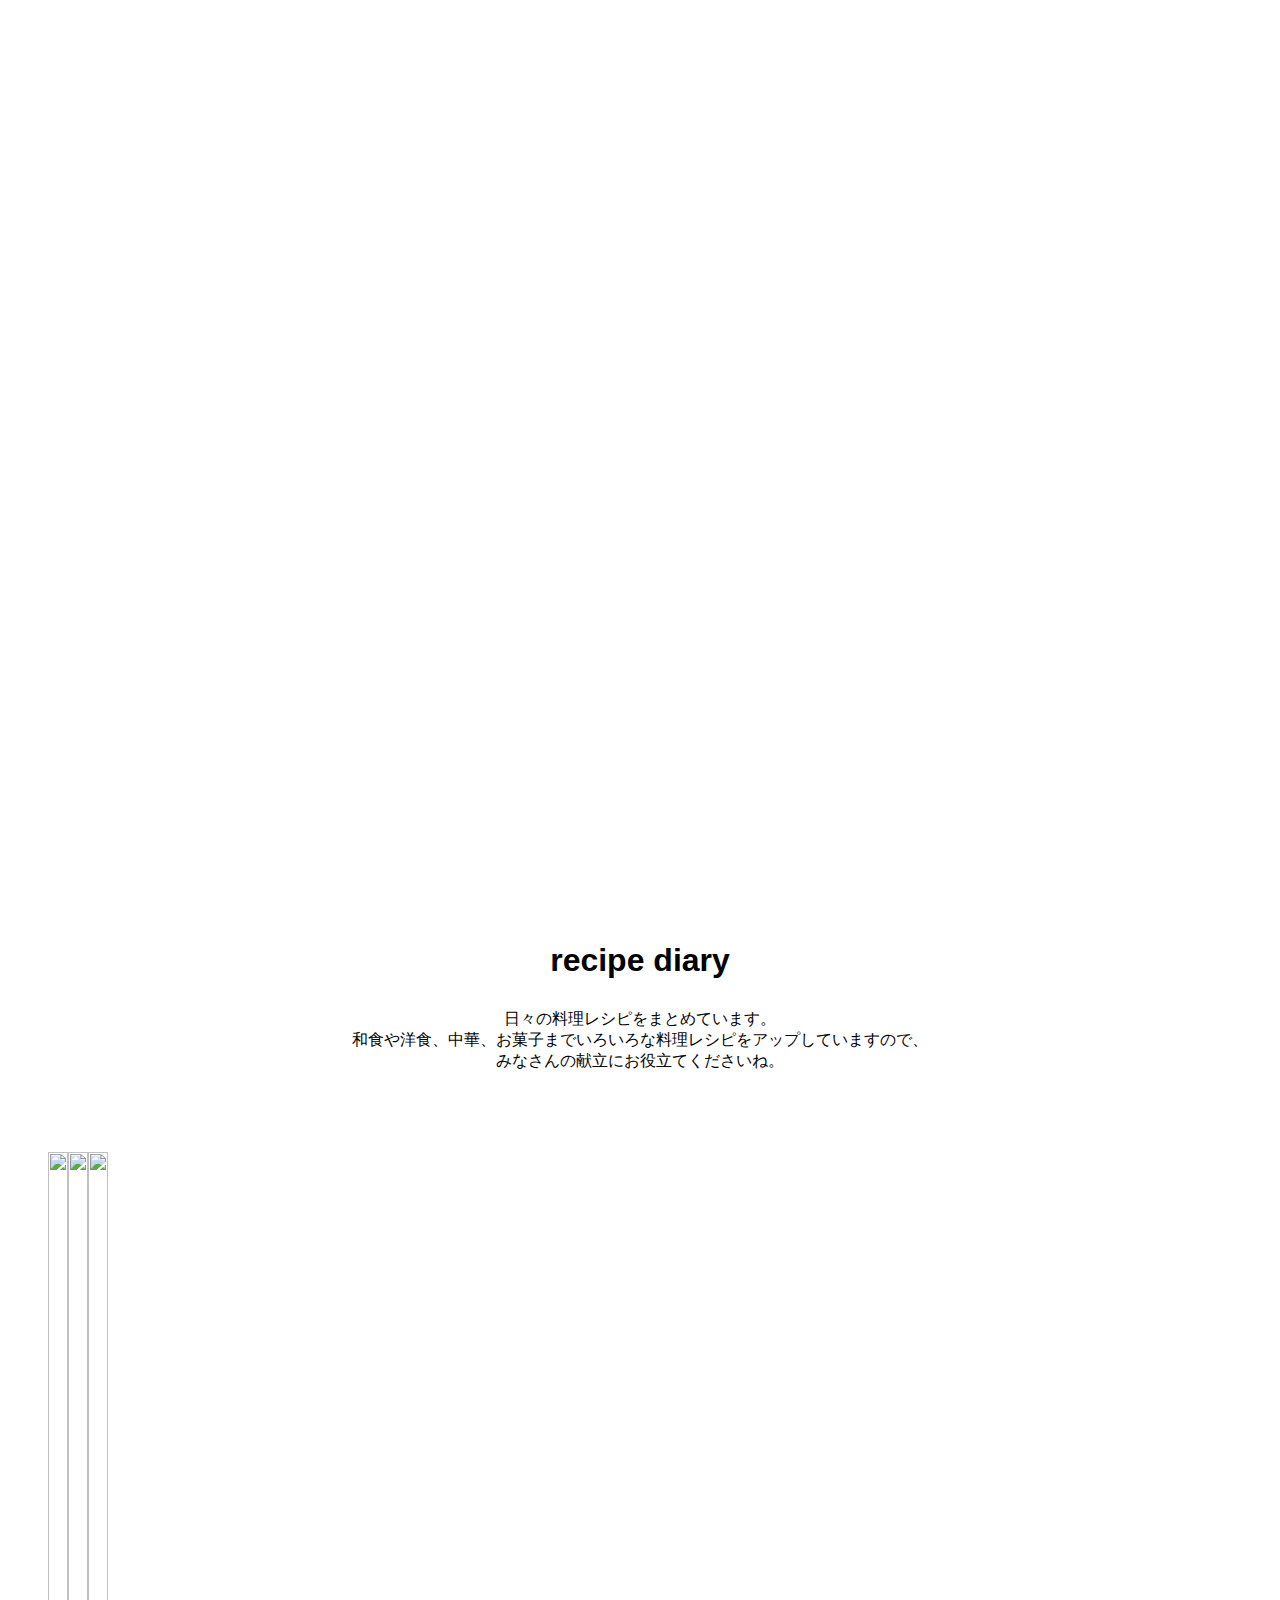
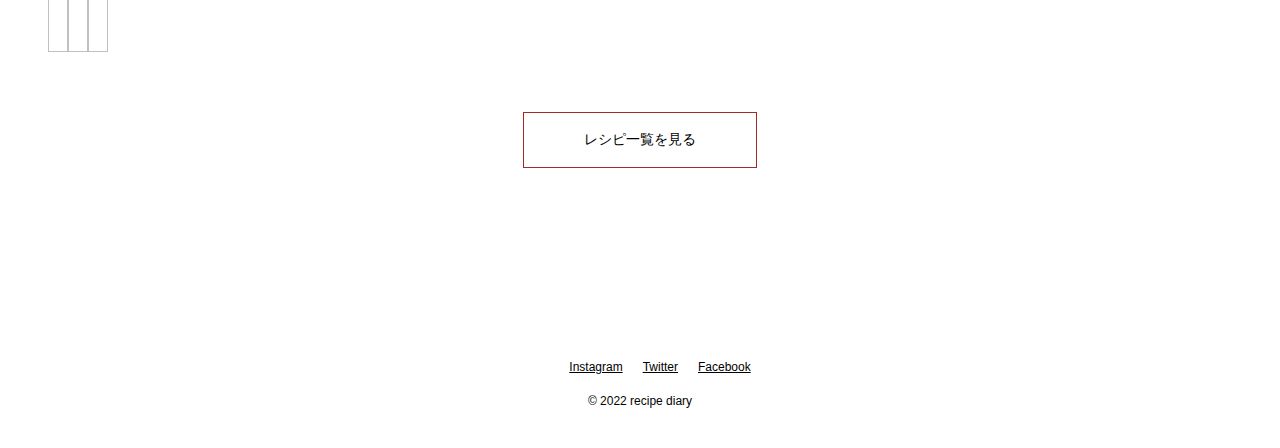
==== index.html @ 2770b569 "first commit" ====
<!DOCTYPE html>
<html lang="ja">
  <head>
    <meta charset="utf-8">
    <title>gourmet recipe</title>
    <meta name="description" content="趣味で始めたお料理のレシピを掲載します。ご家庭で手軽に時短で作れます">
    <meta name="viewport" content="width=device-width, initial-scale=1">
    <link rel="shortcut icon" href="../gourmet_lesson/img/img/favicon.ico">
    <link rel="stylesheet" href="https://unpkg.com/ress/dist/ress.min.css">
    <link rel="stylesheet" href="css/style.css">
  </head>

  <body>
    <main>
      <div id="mainvisual">
        <img src="../gourmet_lesson/img/img/pizza.jpg" alt="">
      </div>

      <div class="text">
        <h1 class="site-title">recipe diary</h1>
        <p>
          日々の料理レシピをまとめています。<br>
          和食や洋食、中華、お菓子までいろいろな料理レシピをアップしていますので、<br>
          みなさんの献立にお役立てくださいね。
        </p>
      </div>

      <ul class="flex">
        <li><img src="../gourmet_lesson/img/img/panpkin.jpg" alt=""></li>
        <li><img src="../gourmet_lesson/img/img/broccoli.jpg" alt=""></li>
        <li><img src="../gourmet_lesson/img/img/testing.jpg" alt=""></li>
      </ul>

      <div class="text">
        <a class="btn" href="recipe.html">レシピ一覧を見る</a>
      </div>
    </main>

    <footer id="footer">
      <ul class="sns">
        <li><a href="#">Instagram</a></li>
        <li><a href="#">Twitter</a></li>
        <li><a href="#">Facebook</a></li>
      </ul>
      <p>&copy; 2022 recipe diary</p>
    </footer>
  </body>
</html>
---- css/style.css ----
@charset "utf-8";

html {
  font-size: 100%;
}
body {
  color: rgb(2, 2, 2);
  font-family: "Helvetica Neue", "Arial", "Hiragino Sans", "Meiryo", sans-serif;
}
img {
  max-width: 100%;
}
ul {
  list-style: none;
}
a {
  color: black;
}


#mainvisual img {
 min-height: 100vh;
}

.text {
  text-align: center;
  padding: 0 20px;
  margin-bottom: 80px;
}
.text .site-title {
  margin: 30px;
}

.text .btn {
  display: inline-block;
  border: solid 1px brown;
  font-size: 0.875rem;
  padding: 18px 60px;
  text-decoration: none;
}

.flex {
  display: flex;
  margin-bottom: 60px;
}

.flex li {
  width: auto;
}

.flex li img {
  width: 100%;
  height: 500px;
  object-fit: cover;
  vertical-align: bottom;
}

#footer {
  font-size: 0.75rem;
  padding: 20px;
  text-align: center;
}

#footer .sns {
  display: flex;
  justify-content: center;
  margin-bottom: 20px;
}
#footer .sns li {
  margin: 0 10px;
}


@media screen and (max-width: 834px) {
  
  .flex {
    flex-direction: column;
  }
  .flex li {
    width: 100%;
  }
  #mainvisual img {
   position: cover;
   min-height: contain;
   width: auto;
   object-fit: cover;
  }
  .flex .image img {
    width: 100%;
    object-fit: contain;
    
  }
  .flex .recipe {
    justify-content: center; 
  }
  .ingredient-list {
    margin: auto;
  }

}

/* recipe */
.flex {
  display: flex;
  margin-bottom: 60px;
}
.flex .image {
  width: -webkit-fill-available;
  margin: 5px 0 5px 10px;
}

.flex .image img {
  width: 100%;
  height: 700px;
  object-fit: cover;
}
.flex .recipe {
  padding: 40px 5px 0 5px;
  margin: 20px;
}
.flex .recipe p {
  text-align: center;
}
.flex .recipe .page-title {
  font-size: 1.75rem;
  margin-bottom: 20px;
  text-align: center;
  background: rgb(255, 241, 215);
}
.flex .recipe .content-title {
  border-bottom: solid 1px #ccc;
  font-size: 1.25rem;
  padding-bottom: 5px;
  margin: 40px 5px 15px 0;
}
.flex .recipe .ingredient-list {
  display: flex;
  flex-wrap: wrap;
}
/* dt dd li */
.flex .recipe .ingredient-list dt {
  width: 85%;
  border-bottom: dotted 1px #ccc;
  padding: 6px 0;
}
.flex .recipe .ingredient-list dd {
  width: 15%;
  border-bottom: dotted 1px #ccc;
  padding: 6px 0;
  text-align: right;
}
.flex .recipe .step-list li {
  border-bottom: dotted 1px #ccc;
  padding: 6px 0;
  margin-left: 20px;
}

/* button */
.btn {
  text-align: center;
  margin-bottom: 80px;
}
.btn a {
  display: inline-block;
  border: solid 1px #2b2a27;
  font-size: 00.875rem;
  padding: 18px 60px;
  text-decoration: none;
}
/* footer */
#footer {
  font-size: 00.75rem;
  padding: 20px;
  text-align: center;
}
#footer .sns {
  display: flex;
  justify-content: center;
  margin-bottom: 20px;
}
#footer .sns li {
  margin: 0 10px;
}
.step-list  li p {
  height: 20px;
  
}
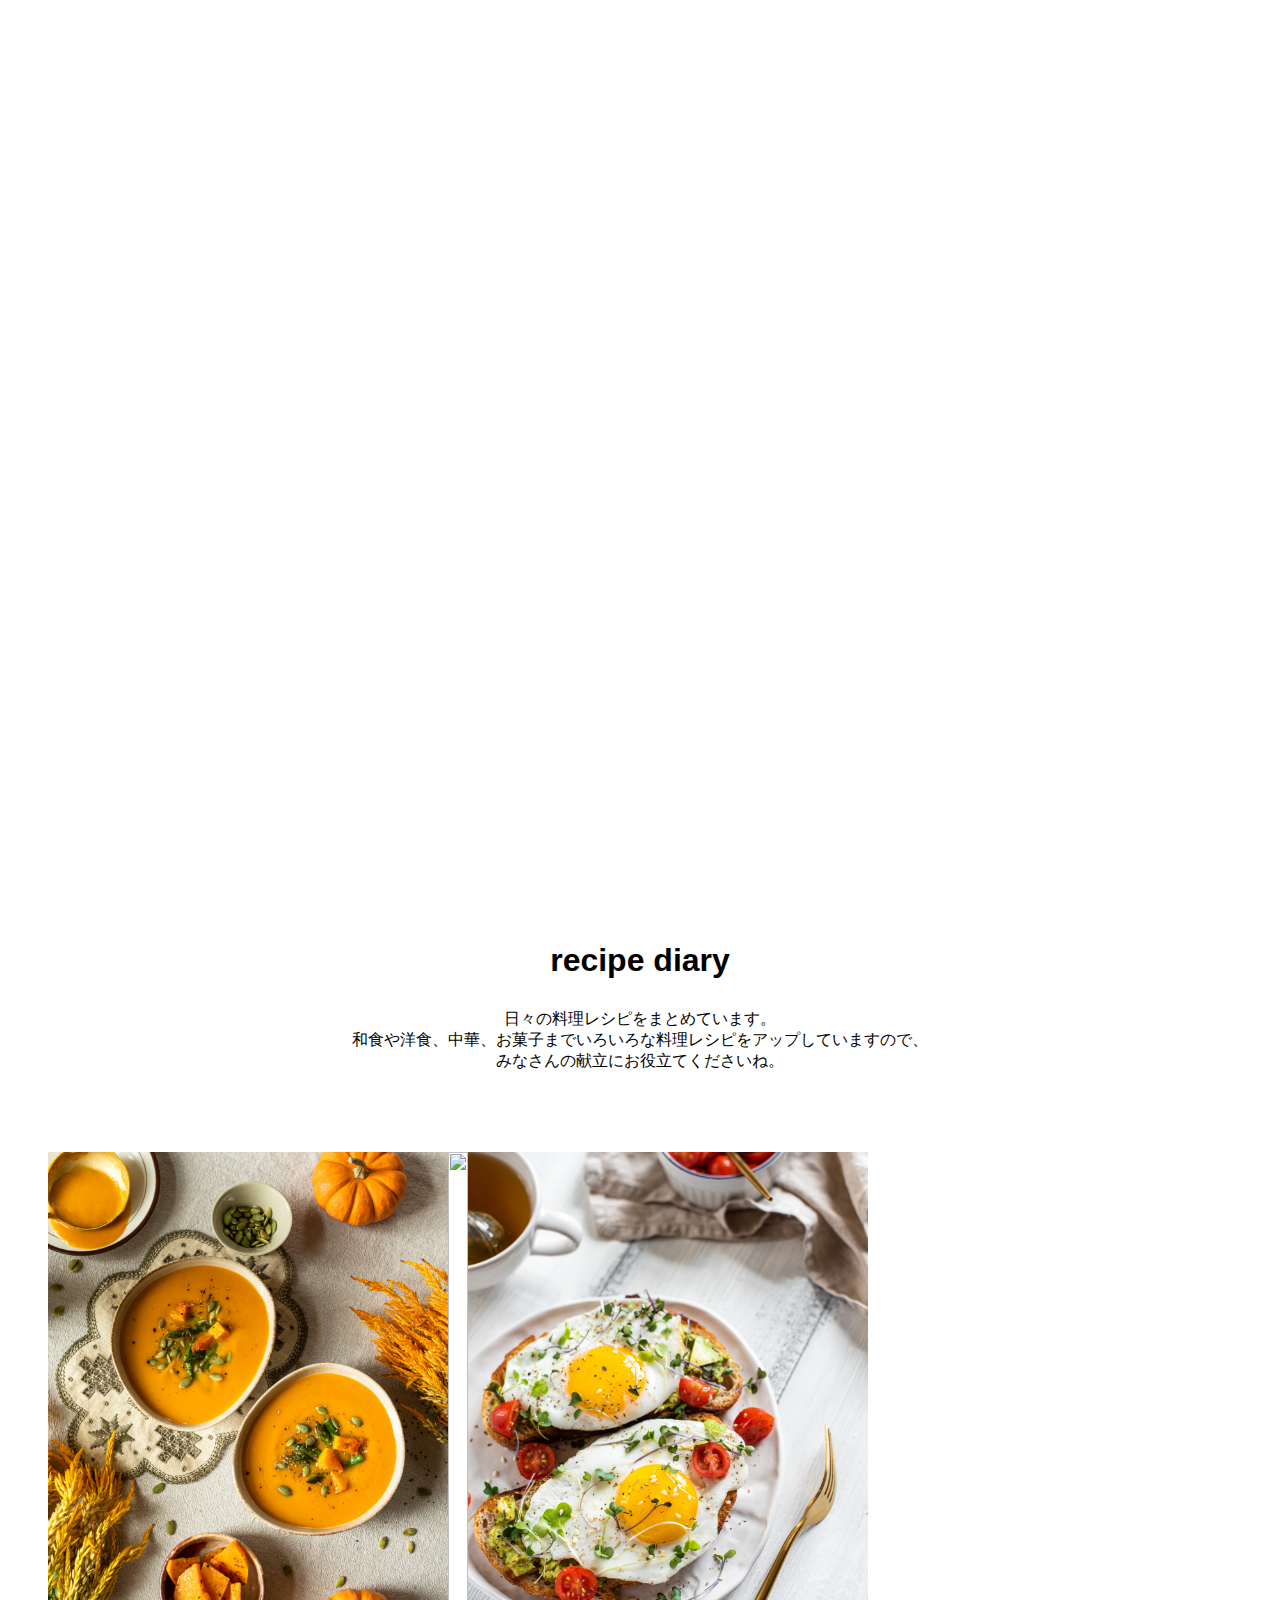
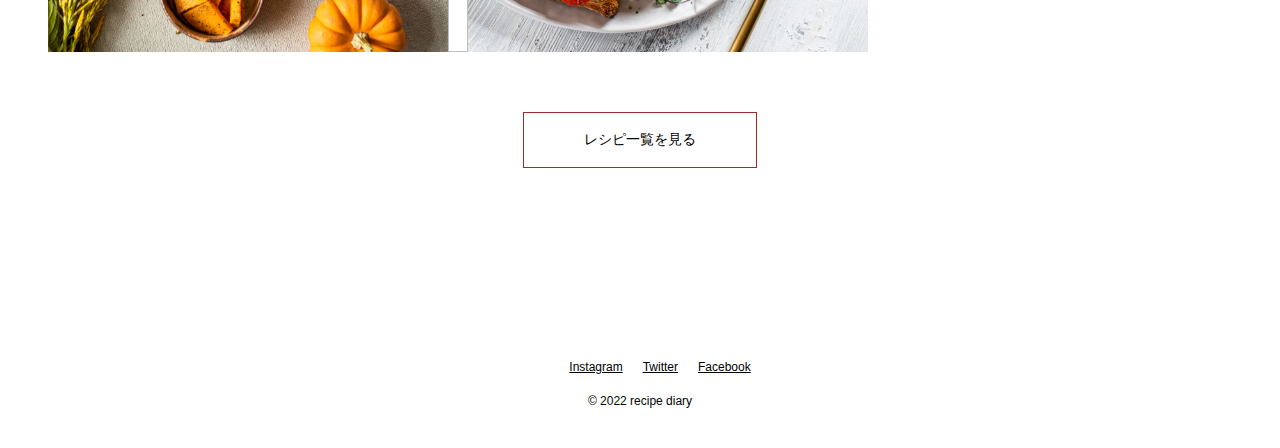
==== commit f3572267: "firs commit" ====
--- a/index.html
+++ b/index.html
@@ -5,7 +5,7 @@
     <title>gourmet recipe</title>
     <meta name="description" content="趣味で始めたお料理のレシピを掲載します。ご家庭で手軽に時短で作れます">
     <meta name="viewport" content="width=device-width, initial-scale=1">
-    <link rel="shortcut icon" href="../gourmet_lesson/img/img/favicon.ico">
+    <link rel="shortcut icon" href="img/favicon.ico">
     <link rel="stylesheet" href="https://unpkg.com/ress/dist/ress.min.css">
     <link rel="stylesheet" href="css/style.css">
   </head>
@@ -13,7 +13,7 @@
   <body>
     <main>
       <div id="mainvisual">
-        <img src="../gourmet_lesson/img/img/pizza.jpg" alt="">
+        <img src="img/pizza.jpg" alt="">
       </div>
 
       <div class="text">
@@ -26,9 +26,9 @@
       </div>
 
       <ul class="flex">
-        <li><img src="../gourmet_lesson/img/img/panpkin.jpg" alt=""></li>
-        <li><img src="../gourmet_lesson/img/img/broccoli.jpg" alt=""></li>
-        <li><img src="../gourmet_lesson/img/img/testing.jpg" alt=""></li>
+        <li><img src="img/panpkin.jpg" alt=""></li>
+        <li><img src="img/broccoli.jpg" alt=""></li>
+        <li><img src="img/testing.jpg" alt=""></li>
       </ul>
 
       <div class="text">
